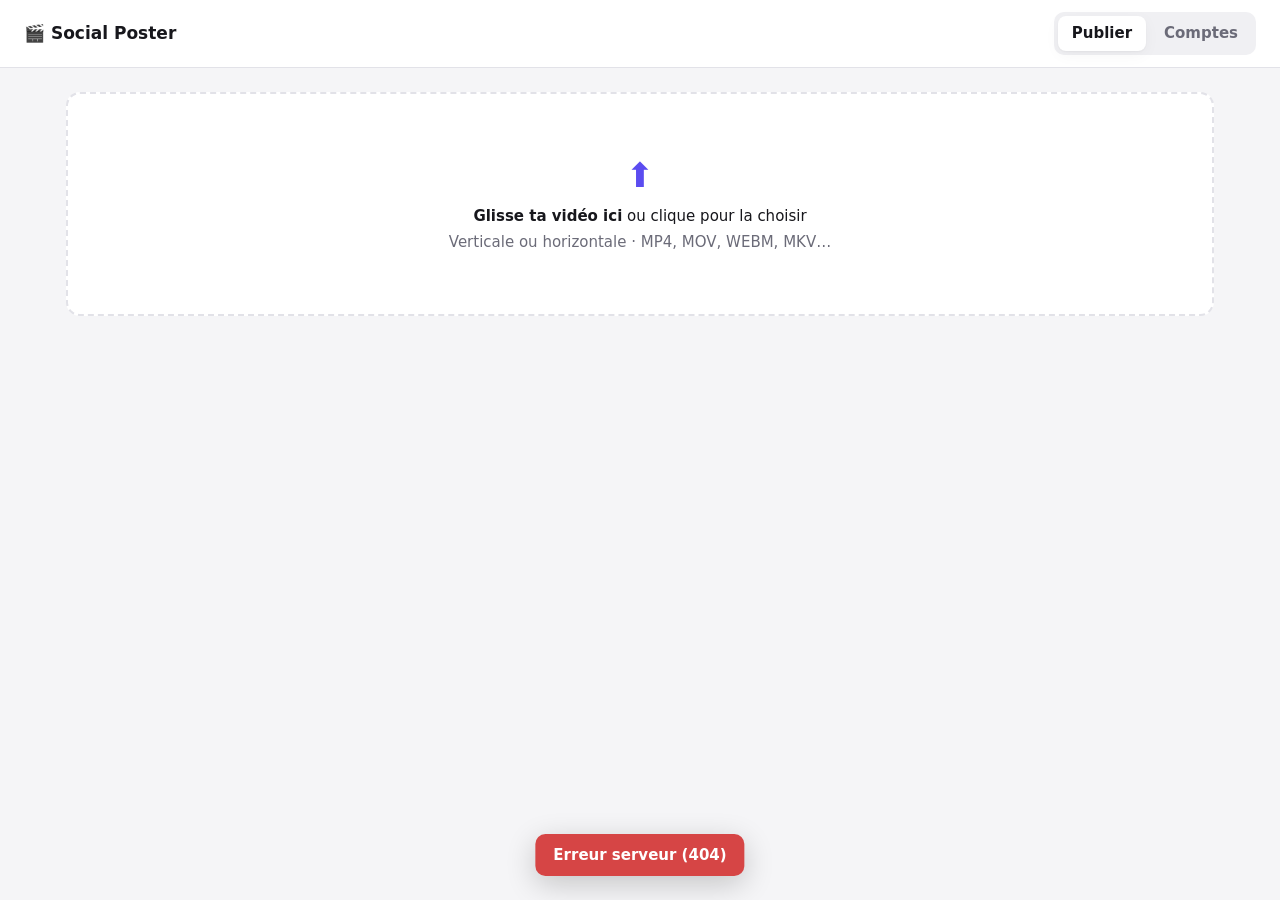
==== static/index.html @ 32d2ddaa "Social Poster : publication simultanée YouTube Shorts, Instagram Reels et TikTok Application locale " ====
<!doctype html>
<html lang="fr">
<head>
  <meta charset="utf-8">
  <meta name="viewport" content="width=device-width, initial-scale=1">
  <title>Social Poster</title>
  <link rel="icon" href="data:image/svg+xml,<svg xmlns='http://www.w3.org/2000/svg' viewBox='0 0 100 100'><text y='.9em' font-size='90'>🎬</text></svg>">
  <link rel="stylesheet" href="/static/style.css">
</head>
<body>
<header class="topbar">
  <div class="brand">🎬 Social Poster</div>
  <nav class="tabs">
    <button class="tab active" data-tab="publish">Publier</button>
    <button class="tab" data-tab="accounts">Comptes <span id="accounts-badge" class="badge hidden"></span></button>
  </nav>
</header>

<div id="toast" class="toast hidden"></div>

<main>
  <!-- ============================== PUBLIER ============================== -->
  <section id="tab-publish" class="tab-panel">
    <div id="dropzone" class="dropzone">
      <input type="file" id="file-input" accept="video/*,.mkv,.mov" hidden>
      <div class="dz-icon">⬆</div>
      <p><strong>Glisse ta vidéo ici</strong> ou clique pour la choisir</p>
      <p class="muted">Verticale ou horizontale · MP4, MOV, WEBM, MKV…</p>
      <div id="upload-progress" class="progress hidden"><div></div></div>
    </div>

    <div id="editor" class="hidden">
      <div class="video-info">
        <span id="video-name" class="video-name"></span>
        <span id="video-meta" class="chips"></span>
        <button id="change-video" class="btn ghost small">Changer de vidéo</button>
      </div>

      <div class="grid">
        <!-- Colonne gauche : cover -->
        <div class="card">
          <h2>Cover</h2>
          <p class="muted">Choisis la frame qui servira de miniature sur les 3 réseaux.</p>
          <div class="cover-stage">
            <img id="cover-preview" alt="Frame sélectionnée">
            <div id="cover-loading" class="spinner hidden"></div>
          </div>
          <div class="scrub">
            <button id="frame-prev" class="btn ghost small" title="Frame précédente">◀</button>
            <input type="range" id="cover-slider" min="0" max="1" step="0.001" value="0">
            <button id="frame-next" class="btn ghost small" title="Frame suivante">▶</button>
            <span id="cover-time" class="mono">0:00.00</span>
          </div>
          <div id="filmstrip" class="filmstrip"></div>

          <div id="horizontal-block" class="sub hidden">
            <h3>Vidéo horizontale → Short YouTube</h3>
            <p class="muted">YouTube ne classe en Short que les vidéos verticales ou carrées. La vidéo sera convertie en 9:16 pour YouTube.</p>
            <div class="modes">
              <label class="mode"><input type="radio" name="vmode" value="blur" checked><span>Fond flouté</span></label>
              <label class="mode"><input type="radio" name="vmode" value="black"><span>Bandes noires</span></label>
              <label class="mode"><input type="radio" name="vmode" value="crop"><span>Recadrage centre</span></label>
            </div>
            <div class="short-preview-wrap">
              <img id="short-preview" alt="Aperçu du Short">
            </div>
            <label class="check"><input type="checkbox" id="vertical-all"> Utiliser aussi ce format vertical pour Instagram et TikTok</label>
          </div>
          <div id="duration-warning" class="alert warn hidden"></div>
        </div>

        <!-- Colonne droite : textes + réseaux -->
        <div class="col">
          <div class="card">
            <h2>Texte</h2>
            <label class="field">
              <span><span>Titre <em class="muted">(YouTube uniquement)</em></span> <span class="counter" id="title-count">0/100</span></span>
              <input type="text" id="title" maxlength="100" placeholder="Si vide : 1re ligne de la description">
            </label>
            <label class="field">
              <span>Description <span class="counter" id="desc-count"></span></span>
              <textarea id="description" rows="5" placeholder="La même description sur tous les réseaux"></textarea>
            </label>
            <label class="field">
              <span>Hashtags <span class="counter" id="tags-count"></span></span>
              <input type="text" id="hashtags" placeholder="#voyage #paris summer (séparés par des espaces)">
            </label>
            <div id="tags-preview" class="tags"></div>
            <details class="caption-preview">
              <summary>Aperçu de la légende finale</summary>
              <pre id="caption-preview"></pre>
            </details>
          </div>

          <div class="card">
            <h2>Réseaux</h2>
            <div class="platforms">
              <div class="platform" data-platform="youtube">
                <label class="pf-head">
                  <input type="checkbox" class="pf-check" value="youtube">
                  <span class="pf-logo yt">▶</span>
                  <span class="pf-name">YouTube <small>Short</small></span>
                  <span class="pf-account"></span>
                </label>
                <div class="pf-options">
                  <label class="inline">Visibilité
                    <select id="yt-privacy">
                      <option value="public">Publique</option>
                      <option value="unlisted">Non répertoriée</option>
                      <option value="private">Privée</option>
                    </select>
                  </label>
                </div>
              </div>

              <div class="platform" data-platform="instagram">
                <label class="pf-head">
                  <input type="checkbox" class="pf-check" value="instagram">
                  <span class="pf-logo ig">◎</span>
                  <span class="pf-name">Instagram <small>Reel</small></span>
                  <span class="pf-account"></span>
                </label>
              </div>

              <div class="platform" data-platform="tiktok">
                <label class="pf-head">
                  <input type="checkbox" class="pf-check" value="tiktok">
                  <span class="pf-logo tt">♪</span>
                  <span class="pf-name">TikTok</span>
                  <span class="pf-account"></span>
                </label>
                <div class="pf-options">
                  <label class="inline">Mode
                    <select id="tt-mode">
                      <option value="direct">Publication directe</option>
                      <option value="draft">Envoyer en brouillon (à finir dans l'app)</option>
                    </select>
                  </label>
                  <label class="inline tt-direct">Visibilité
                    <select id="tt-privacy"><option value="SELF_ONLY">Moi uniquement</option></select>
                  </label>
                  <div class="tt-direct toggles">
                    <label class="check"><input type="checkbox" id="tt-no-comment"> Désactiver les commentaires</label>
                    <label class="check"><input type="checkbox" id="tt-no-duet"> Désactiver les duos</label>
                    <label class="check"><input type="checkbox" id="tt-no-stitch"> Désactiver les collages</label>
                  </div>
                  <p class="muted small tt-draft hidden">En mode brouillon, TikTok ne récupère ni la légende ni la cover : tu les ajoutes dans l'app.</p>
                </div>
              </div>
            </div>
            <p id="no-account-hint" class="muted small hidden">Les réseaux grisés ne sont pas encore connectés : va dans l'onglet <a href="#accounts" data-goto="accounts">Comptes</a>.</p>

            <button id="publish-btn" class="btn primary big" disabled>Publier</button>
          </div>
        </div>
      </div>
    </div>

    <div id="job" class="card hidden">
      <h2>Publication en cours</h2>
      <div id="job-prep" class="job-row"></div>
      <div id="job-rows"></div>
      <div class="job-actions hidden" id="job-actions">
        <button id="new-post" class="btn primary">Nouvelle publication</button>
        <button id="back-edit" class="btn ghost">Revenir à la vidéo</button>
      </div>
    </div>
  </section>

  <!-- ============================== COMPTES ============================== -->
  <section id="tab-accounts" class="tab-panel hidden">
    <p class="muted intro">Chaque réseau demande de créer (gratuitement) une « app développeur » à ton nom, puis de connecter ton compte. Tout reste stocké sur ton ordinateur, dans le dossier <code>data/</code>. Le guide pas à pas est dans le <a href="https://github.com/Timcat62/tiktok-instagram-youtube-poster#configuration-des-comptes" target="_blank">README</a>.</p>

    <div class="accounts">
      <!-- YouTube -->
      <div class="card account" id="acc-youtube">
        <div class="acc-head"><span class="pf-logo yt">▶</span><h2>YouTube</h2><span class="acc-status"></span></div>
        <ol class="steps">
          <li>Sur <a href="https://console.cloud.google.com/" target="_blank">Google Cloud Console</a>, crée un projet et active <b>YouTube Data API v3</b>.</li>
          <li>Écran de consentement OAuth : type <b>Externe</b>, ajoute ton adresse e-mail comme utilisateur test, puis passe l'app en <b>Production</b> (sinon la connexion expire tous les 7 jours).</li>
          <li>Identifiants → Créer un ID client OAuth → type <b>Application de bureau</b> → télécharge le JSON.</li>
        </ol>
        <label class="file-btn btn ghost">Importer client_secret.json<input type="file" id="yt-client" accept=".json,application/json" hidden></label>
        <span class="yt-client-state muted small"></span>
        <div class="acc-actions">
          <button class="btn primary" id="yt-connect">Connecter ma chaîne</button>
          <button class="btn ghost danger disconnect" data-platform="youtube">Déconnecter</button>
        </div>
        <p class="muted small yt-wait hidden">Une fenêtre Google s'est ouverte dans ton navigateur : connecte-toi et accepte.</p>
      </div>

      <!-- Instagram -->
      <div class="card account" id="acc-instagram">
        <div class="acc-head"><span class="pf-logo ig">◎</span><h2>Instagram</h2><span class="acc-status"></span></div>
        <ol class="steps">
          <li>Ton compte Instagram doit être <b>professionnel</b> (Créateur ou Entreprise) et <b>lié à une Page Facebook</b>.</li>
          <li>Sur <a href="https://developers.facebook.com/apps/" target="_blank">Meta for Developers</a>, crée une app (type Entreprise), ajoute le produit <b>Instagram</b> (« API setup with Facebook login ») et <b>Facebook Login</b>.</li>
          <li>Dans Facebook Login → Paramètres, ajoute l'URI de redirection : <code class="copy" id="ig-redirect"></code></li>
          <li>Paramètres → Général : copie l'<b>App ID</b> et l'<b>App Secret</b> ci-dessous.</li>
        </ol>
        <div class="form-row">
          <input type="text" id="ig-app-id" placeholder="App ID">
          <input type="password" id="ig-app-secret" placeholder="App Secret">
          <button class="btn ghost" id="ig-save">Enregistrer</button>
        </div>
        <div class="acc-actions">
          <a class="btn primary" id="ig-connect" href="/auth/instagram/start">Connecter avec Facebook</a>
          <button class="btn ghost danger disconnect" data-platform="instagram">Déconnecter</button>
        </div>
        <div class="ig-accounts hidden">
          <label class="inline">Compte utilisé <select id="ig-account-select"></select></label>
        </div>
        <details class="manual">
          <summary>Plan B : coller un jeton d'accès manuellement</summary>
          <p class="muted small">Génère un jeton dans le <a href="https://developers.facebook.com/tools/explorer/" target="_blank">Graph API Explorer</a> avec les permissions <code>instagram_basic, instagram_content_publish, pages_show_list, pages_read_engagement, business_management</code>. S'il est de courte durée, il est converti en jeton de 60 jours (App ID/Secret requis).</p>
          <div class="form-row">
            <input type="password" id="ig-token" placeholder="Jeton d'accès">
            <button class="btn ghost" id="ig-token-save">Utiliser ce jeton</button>
          </div>
        </details>
      </div>

      <!-- TikTok -->
      <div class="card account" id="acc-tiktok">
        <div class="acc-head"><span class="pf-logo tt">♪</span><h2>TikTok</h2><span class="acc-status"></span></div>
        <ol class="steps">
          <li>Sur <a href="https://developers.tiktok.com/apps/" target="_blank">TikTok for Developers</a>, crée une app et coche la plateforme <b>Desktop</b>.</li>
          <li>Ajoute les produits <b>Login Kit</b> et <b>Content Posting API</b> (active « Direct Post »), avec les scopes <code>user.info.basic, video.publish, video.upload</code>.</li>
          <li>URI de redirection (Login Kit → Desktop) : <code class="copy" id="tt-redirect"></code></li>
          <li>Pour tester sans audit : utilise le <b>Sandbox</b> et ajoute ton compte comme « Target user ». Ton compte TikTok doit être <b>privé</b> tant que l'app n'est pas auditée.</li>
        </ol>
        <div class="form-row">
          <input type="text" id="tt-client-key" placeholder="Client key">
          <input type="password" id="tt-client-secret" placeholder="Client secret">
          <button class="btn ghost" id="tt-save">Enregistrer</button>
        </div>
        <div class="acc-actions">
          <a class="btn primary" id="tt-connect" href="/auth/tiktok/start">Connecter TikTok</a>
          <button class="btn ghost danger disconnect" data-platform="tiktok">Déconnecter</button>
        </div>
      </div>
    </div>
  </section>
</main>

<script src="/static/app.js"></script>
</body>
</html>
---- static/style.css ----
:root {
  --bg: #f5f5f7;
  --surface: #ffffff;
  --surface-2: #f0f0f3;
  --border: #e2e2e8;
  --text: #17171c;
  --muted: #6b6b78;
  --accent: #5b4cf0;
  --accent-text: #ffffff;
  --ok: #1f9d55;
  --warn: #b7791f;
  --warn-bg: #fff7e6;
  --err: #d64545;
  --err-bg: #fdecec;
  --yt: #ff0033;
  --ig: linear-gradient(45deg, #f9ce34, #ee2a7b 50%, #6228d7);
  --tt: #111;
  --radius: 14px;
  --shadow: 0 1px 2px rgba(0,0,0,.04), 0 4px 16px rgba(0,0,0,.04);
}
@media (prefers-color-scheme: dark) {
  :root {
    --bg: #0f0f13;
    --surface: #18181f;
    --surface-2: #22222b;
    --border: #2d2d38;
    --text: #ececf1;
    --muted: #9a9aa8;
    --accent: #7d70ff;
    --warn-bg: #2b2414;
    --err-bg: #2d1717;
    --tt: #000;
    --shadow: none;
  }
}

* { box-sizing: border-box; }
body {
  margin: 0;
  font: 15px/1.5 system-ui, -apple-system, "Segoe UI", Roboto, sans-serif;
  background: var(--bg);
  color: var(--text);
}
a { color: var(--accent); }
code { background: var(--surface-2); padding: 1px 6px; border-radius: 6px; font-size: .88em; word-break: break-all; }
.hidden { display: none !important; }
.muted { color: var(--muted); }
.small { font-size: .85em; }
.mono { font-family: ui-monospace, Consolas, monospace; font-size: .9em; min-width: 72px; text-align: right; }

/* ---------- Barre du haut ---------- */
.topbar {
  position: sticky; top: 0; z-index: 10;
  display: flex; align-items: center; justify-content: space-between; gap: 16px;
  padding: 12px 24px; background: var(--surface); border-bottom: 1px solid var(--border);
}
.brand { font-weight: 700; font-size: 17px; }
.tabs { display: flex; gap: 4px; background: var(--surface-2); padding: 4px; border-radius: 10px; }
.tab {
  border: 0; background: transparent; color: var(--muted); font: inherit; font-weight: 600;
  padding: 6px 14px; border-radius: 8px; cursor: pointer;
}
.tab.active { background: var(--surface); color: var(--text); box-shadow: var(--shadow); }
.badge { background: var(--err); color: #fff; border-radius: 99px; padding: 0 7px; font-size: 12px; margin-left: 4px; }

main { max-width: 1180px; margin: 0 auto; padding: 24px 16px 64px; }

/* ---------- Cartes / formulaires ---------- */
.card {
  background: var(--surface); border: 1px solid var(--border); border-radius: var(--radius);
  padding: 20px; box-shadow: var(--shadow);
}
.card h2 { margin: 0 0 4px; font-size: 17px; }
.card h3 { margin: 0 0 4px; font-size: 15px; }
.card > .muted { margin-top: 0; }
.col { display: flex; flex-direction: column; gap: 20px; }
.grid { display: grid; grid-template-columns: minmax(0, 1fr) minmax(0, 1fr); gap: 20px; align-items: start; }
@media (max-width: 860px) { .grid { grid-template-columns: 1fr; } }

.field { display: flex; flex-direction: column; gap: 6px; margin-top: 14px; font-weight: 600; font-size: 14px; }
.field > span { display: flex; justify-content: space-between; gap: 8px; }
.counter { font-weight: 400; color: var(--muted); font-size: 12px; }
.counter.over { color: var(--err); font-weight: 600; }
input[type=text], input[type=password], textarea, select {
  width: 100%; font: inherit; font-weight: 400; color: var(--text);
  background: var(--surface-2); border: 1px solid var(--border); border-radius: 10px; padding: 9px 12px;
}
textarea { resize: vertical; min-height: 110px; }
input:focus, textarea:focus, select:focus { outline: 2px solid var(--accent); outline-offset: -1px; }
select { width: auto; padding: 6px 10px; }
.inline { display: inline-flex; align-items: center; gap: 8px; font-size: 14px; }
.check { display: flex; align-items: center; gap: 8px; font-size: 14px; cursor: pointer; margin-top: 8px; }
.form-row { display: flex; gap: 8px; margin: 12px 0; flex-wrap: wrap; }
.form-row input { flex: 1 1 160px; }

.btn {
  display: inline-flex; align-items: center; justify-content: center; gap: 6px;
  border: 1px solid transparent; border-radius: 10px; padding: 9px 16px;
  font: inherit; font-weight: 600; cursor: pointer; text-decoration: none; white-space: nowrap;
}
.btn.primary { background: var(--accent); color: var(--accent-text); }
.btn.primary:hover { filter: brightness(1.08); }
.btn.ghost { background: var(--surface-2); color: var(--text); border-color: var(--border); }
.btn.ghost:hover { border-color: var(--muted); }
.btn.danger { color: var(--err); }
.btn.small { padding: 4px 10px; font-size: 13px; }
.btn.big { width: 100%; padding: 13px; font-size: 16px; margin-top: 18px; }
.btn:disabled, .btn.disabled { opacity: .45; cursor: not-allowed; pointer-events: none; }

/* ---------- Import ---------- */
.dropzone {
  border: 2px dashed var(--border); border-radius: var(--radius); background: var(--surface);
  padding: 56px 20px; text-align: center; cursor: pointer; transition: border-color .15s, background .15s;
}
.dropzone:hover, .dropzone.over { border-color: var(--accent); background: color-mix(in srgb, var(--accent) 6%, var(--surface)); }
.dropzone p { margin: 4px 0; }
.dz-icon { font-size: 34px; color: var(--accent); }
.progress { height: 8px; background: var(--surface-2); border-radius: 99px; overflow: hidden; margin: 16px auto 0; max-width: 420px; }
.progress > div { height: 100%; width: 0; background: var(--accent); transition: width .2s; }

.video-info { display: flex; align-items: center; gap: 12px; flex-wrap: wrap; margin-bottom: 16px; }
.video-name { font-weight: 700; overflow: hidden; text-overflow: ellipsis; white-space: nowrap; max-width: 380px; }
.chips { display: flex; gap: 6px; flex-wrap: wrap; }
.chip { background: var(--surface-2); border: 1px solid var(--border); border-radius: 99px; padding: 1px 10px; font-size: 13px; }
.video-info .btn { margin-left: auto; }

/* ---------- Cover ---------- */
.cover-stage {
  position: relative; display: flex; justify-content: center; align-items: center;
  background: #000; border-radius: 10px; overflow: hidden; margin-top: 12px; height: 420px;
}
.cover-stage img { max-width: 100%; max-height: 100%; display: block; }
.scrub { display: flex; align-items: center; gap: 8px; margin-top: 12px; }
.scrub input[type=range] { flex: 1; accent-color: var(--accent); }
.filmstrip { display: grid; grid-template-columns: repeat(10, 1fr); gap: 4px; margin-top: 10px; }
.filmstrip img {
  width: 100%; aspect-ratio: 1; object-fit: cover; border-radius: 6px; cursor: pointer;
  border: 2px solid transparent; background: var(--surface-2);
}
.filmstrip img:hover { border-color: var(--muted); }
.filmstrip img.active { border-color: var(--accent); }

.spinner {
  position: absolute; top: 12px; right: 12px; width: 22px; height: 22px; border-radius: 50%;
  border: 3px solid rgba(255,255,255,.3); border-top-color: #fff; animation: spin .8s linear infinite;
}
@keyframes spin { to { transform: rotate(360deg); } }

.sub { margin-top: 20px; padding-top: 16px; border-top: 1px solid var(--border); }
.modes { display: flex; gap: 8px; flex-wrap: wrap; margin: 10px 0; }
.mode input { display: none; }
.mode span {
  display: inline-block; padding: 6px 12px; border-radius: 99px; border: 1px solid var(--border);
  background: var(--surface-2); cursor: pointer; font-size: 14px;
}
.mode input:checked + span { background: var(--accent); color: var(--accent-text); border-color: var(--accent); }
.short-preview-wrap { display: flex; justify-content: center; background: var(--surface-2); border-radius: 10px; padding: 10px; }
.short-preview-wrap img { height: 260px; aspect-ratio: 9 / 16; object-fit: cover; border-radius: 8px; background: #000; }

.alert { border-radius: 10px; padding: 10px 12px; margin-top: 14px; font-size: 14px; }
.alert.warn { background: var(--warn-bg); color: var(--warn); }

/* ---------- Texte ---------- */
.tags { display: flex; flex-wrap: wrap; gap: 6px; margin-top: 8px; }
.tags span { background: color-mix(in srgb, var(--accent) 12%, transparent); color: var(--accent); border-radius: 99px; padding: 1px 9px; font-size: 13px; }
.caption-preview { margin-top: 12px; font-size: 14px; }
.caption-preview summary { cursor: pointer; color: var(--muted); }
.caption-preview pre { white-space: pre-wrap; font: inherit; background: var(--surface-2); padding: 10px; border-radius: 10px; margin: 8px 0 0; }

/* ---------- Réseaux ---------- */
.platforms { display: flex; flex-direction: column; gap: 10px; margin-top: 12px; }
.platform { border: 1px solid var(--border); border-radius: 12px; padding: 12px 14px; }
.platform.off { opacity: .5; }
.pf-head { display: flex; align-items: center; gap: 10px; cursor: pointer; }
.pf-head input { width: 18px; height: 18px; accent-color: var(--accent); }
.pf-name { font-weight: 600; }
.pf-name small { color: var(--muted); font-weight: 400; }
.pf-account { margin-left: auto; font-size: 13px; color: var(--muted); text-align: right; }
.pf-options { display: flex; flex-wrap: wrap; gap: 10px 18px; align-items: center; margin: 10px 0 0 28px; }
.platform:not(.checked) .pf-options { display: none; }
.toggles { display: flex; flex-wrap: wrap; gap: 0 16px; }
.toggles .check { margin-top: 0; }
.pf-logo {
  display: inline-grid; place-items: center; width: 28px; height: 28px; border-radius: 8px;
  color: #fff; font-size: 14px; flex-shrink: 0;
}
.pf-logo.yt { background: var(--yt); }
.pf-logo.ig { background: var(--ig); }
.pf-logo.tt { background: var(--tt); border: 1px solid #333; }

/* ---------- Suivi de publication ---------- */
#job { margin-top: 20px; }
.job-row { display: grid; grid-template-columns: 150px 1fr; gap: 6px 14px; align-items: center; padding: 12px 0; border-bottom: 1px solid var(--border); }
.job-row:last-child { border-bottom: 0; }
.job-label { display: flex; align-items: center; gap: 8px; font-weight: 600; }
.job-msg { font-size: 14px; }
.job-row .progress { margin: 6px 0 0; max-width: none; }
.job-row.done .job-msg { color: var(--ok); }
.job-row.error .job-msg { color: var(--err); }
.job-row.error .progress > div { background: var(--err); }
.job-row.done .progress > div { background: var(--ok); }
.job-warn { color: var(--warn); font-size: 13px; margin-top: 4px; }
.job-actions { display: flex; gap: 10px; margin-top: 16px; }

/* ---------- Comptes ---------- */
.intro { max-width: 760px; margin-top: 0; }
.accounts { display: grid; grid-template-columns: repeat(auto-fit, minmax(330px, 1fr)); gap: 20px; }
.acc-head { display: flex; align-items: center; gap: 10px; }
.acc-head h2 { margin: 0; }
.acc-status { margin-left: auto; font-size: 13px; font-weight: 600; border-radius: 99px; padding: 2px 10px; background: var(--surface-2); color: var(--muted); }
.acc-status.on { background: color-mix(in srgb, var(--ok) 14%, transparent); color: var(--ok); }
.acc-status.bad { background: var(--err-bg); color: var(--err); }
.steps { padding-left: 20px; font-size: 14px; color: var(--muted); }
.steps li { margin-bottom: 6px; }
.steps b { color: var(--text); }
.copy { cursor: copy; }
.acc-actions { display: flex; gap: 8px; margin-top: 14px; flex-wrap: wrap; }
.file-btn { cursor: pointer; }
.manual { margin-top: 14px; font-size: 14px; }
.manual summary { cursor: pointer; color: var(--muted); }
.ig-accounts { margin-top: 12px; }

.toast {
  position: fixed; bottom: 24px; left: 50%; transform: translateX(-50%); z-index: 50;
  background: var(--text); color: var(--bg); padding: 10px 18px; border-radius: 10px;
  font-weight: 600; box-shadow: 0 8px 30px rgba(0,0,0,.2); max-width: calc(100% - 32px);
}
.toast.error { background: var(--err); color: #fff; }

@media (max-width: 600px) {
  .topbar { padding: 10px 16px; }
  .cover-stage { height: 320px; }
  .filmstrip { grid-template-columns: repeat(5, 1fr); }
  .job-row { grid-template-columns: 1fr; }
}
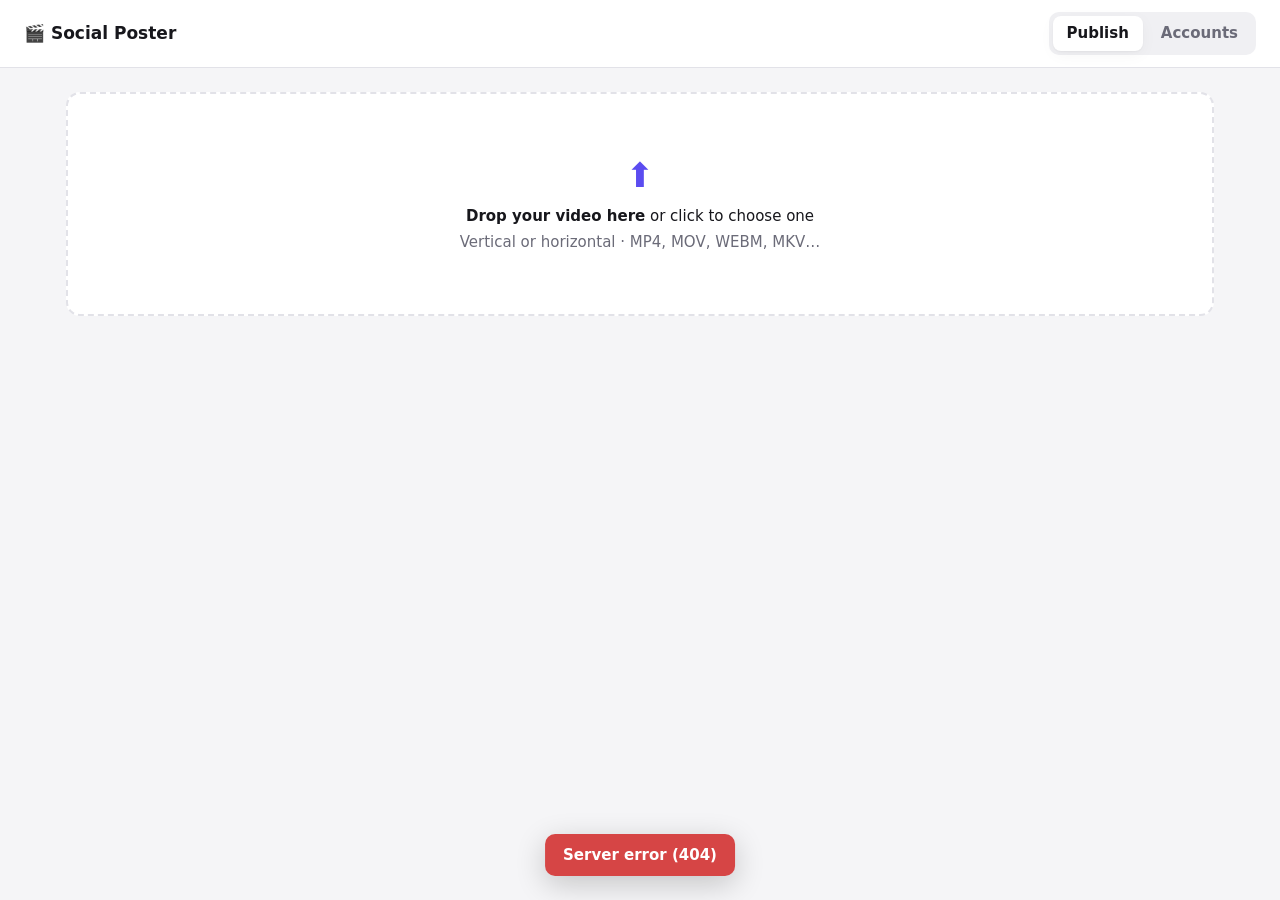
==== commit 2e0a99bc: "Translate the whole project to English UI, server messages, code comments, launch scripts and README" ====
--- a/static/index.html
+++ b/static/index.html
@@ -1,5 +1,5 @@
 <!doctype html>
-<html lang="fr">
+<html lang="en">
 <head>
   <meta charset="utf-8">
   <meta name="viewport" content="width=device-width, initial-scale=1">
@@ -11,21 +11,21 @@
 <header class="topbar">
   <div class="brand">🎬 Social Poster</div>
   <nav class="tabs">
-    <button class="tab active" data-tab="publish">Publier</button>
-    <button class="tab" data-tab="accounts">Comptes <span id="accounts-badge" class="badge hidden"></span></button>
+    <button class="tab active" data-tab="publish">Publish</button>
+    <button class="tab" data-tab="accounts">Accounts <span id="accounts-badge" class="badge hidden"></span></button>
   </nav>
 </header>
 
 <div id="toast" class="toast hidden"></div>
 
 <main>
-  <!-- ============================== PUBLIER ============================== -->
+  <!-- ============================== PUBLISH ============================== -->
   <section id="tab-publish" class="tab-panel">
     <div id="dropzone" class="dropzone">
       <input type="file" id="file-input" accept="video/*,.mkv,.mov" hidden>
       <div class="dz-icon">⬆</div>
-      <p><strong>Glisse ta vidéo ici</strong> ou clique pour la choisir</p>
-      <p class="muted">Verticale ou horizontale · MP4, MOV, WEBM, MKV…</p>
+      <p><strong>Drop your video here</strong> or click to choose one</p>
+      <p class="muted">Vertical or horizontal · MP4, MOV, WEBM, MKV…</p>
       <div id="upload-progress" class="progress hidden"><div></div></div>
     </div>
 
@@ -33,67 +33,67 @@
       <div class="video-info">
         <span id="video-name" class="video-name"></span>
         <span id="video-meta" class="chips"></span>
-        <button id="change-video" class="btn ghost small">Changer de vidéo</button>
+        <button id="change-video" class="btn ghost small">Change video</button>
       </div>
 
       <div class="grid">
-        <!-- Colonne gauche : cover -->
+        <!-- Left column: cover -->
         <div class="card">
           <h2>Cover</h2>
-          <p class="muted">Choisis la frame qui servira de miniature sur les 3 réseaux.</p>
+          <p class="muted">Pick the frame used as the thumbnail on all 3 platforms.</p>
           <div class="cover-stage">
-            <img id="cover-preview" alt="Frame sélectionnée">
+            <img id="cover-preview" alt="Selected frame">
             <div id="cover-loading" class="spinner hidden"></div>
           </div>
           <div class="scrub">
-            <button id="frame-prev" class="btn ghost small" title="Frame précédente">◀</button>
+            <button id="frame-prev" class="btn ghost small" title="Previous frame">◀</button>
             <input type="range" id="cover-slider" min="0" max="1" step="0.001" value="0">
-            <button id="frame-next" class="btn ghost small" title="Frame suivante">▶</button>
+            <button id="frame-next" class="btn ghost small" title="Next frame">▶</button>
             <span id="cover-time" class="mono">0:00.00</span>
           </div>
           <div id="filmstrip" class="filmstrip"></div>
 
           <div id="horizontal-block" class="sub hidden">
-            <h3>Vidéo horizontale → Short YouTube</h3>
-            <p class="muted">YouTube ne classe en Short que les vidéos verticales ou carrées. La vidéo sera convertie en 9:16 pour YouTube.</p>
+            <h3>Horizontal video → YouTube Short</h3>
+            <p class="muted">YouTube only classifies vertical or square videos as Shorts. The video will be converted to 9:16 for YouTube.</p>
             <div class="modes">
-              <label class="mode"><input type="radio" name="vmode" value="blur" checked><span>Fond flouté</span></label>
-              <label class="mode"><input type="radio" name="vmode" value="black"><span>Bandes noires</span></label>
-              <label class="mode"><input type="radio" name="vmode" value="crop"><span>Recadrage centre</span></label>
+              <label class="mode"><input type="radio" name="vmode" value="blur" checked><span>Blurred background</span></label>
+              <label class="mode"><input type="radio" name="vmode" value="black"><span>Black bars</span></label>
+              <label class="mode"><input type="radio" name="vmode" value="crop"><span>Center crop</span></label>
             </div>
             <div class="short-preview-wrap">
-              <img id="short-preview" alt="Aperçu du Short">
+              <img id="short-preview" alt="Short preview">
             </div>
-            <label class="check"><input type="checkbox" id="vertical-all"> Utiliser aussi ce format vertical pour Instagram et TikTok</label>
+            <label class="check"><input type="checkbox" id="vertical-all"> Also use this vertical format for Instagram and TikTok</label>
           </div>
           <div id="duration-warning" class="alert warn hidden"></div>
         </div>
 
-        <!-- Colonne droite : textes + réseaux -->
+        <!-- Right column: text + platforms -->
         <div class="col">
           <div class="card">
-            <h2>Texte</h2>
+            <h2>Text</h2>
             <label class="field">
-              <span><span>Titre <em class="muted">(YouTube uniquement)</em></span> <span class="counter" id="title-count">0/100</span></span>
-              <input type="text" id="title" maxlength="100" placeholder="Si vide : 1re ligne de la description">
+              <span><span>Title <em class="muted">(YouTube only)</em></span> <span class="counter" id="title-count">0/100</span></span>
+              <input type="text" id="title" maxlength="100" placeholder="If empty: first line of the description">
             </label>
             <label class="field">
               <span>Description <span class="counter" id="desc-count"></span></span>
-              <textarea id="description" rows="5" placeholder="La même description sur tous les réseaux"></textarea>
+              <textarea id="description" rows="5" placeholder="The same description on every platform"></textarea>
             </label>
             <label class="field">
               <span>Hashtags <span class="counter" id="tags-count"></span></span>
-              <input type="text" id="hashtags" placeholder="#voyage #paris summer (séparés par des espaces)">
+              <input type="text" id="hashtags" placeholder="#travel #paris summer (separated by spaces)">
             </label>
             <div id="tags-preview" class="tags"></div>
             <details class="caption-preview">
-              <summary>Aperçu de la légende finale</summary>
+              <summary>Preview the final caption</summary>
               <pre id="caption-preview"></pre>
             </details>
           </div>
 
           <div class="card">
-            <h2>Réseaux</h2>
+            <h2>Platforms</h2>
             <div class="platforms">
               <div class="platform" data-platform="youtube">
                 <label class="pf-head">
@@ -103,11 +103,11 @@
                   <span class="pf-account"></span>
                 </label>
                 <div class="pf-options">
-                  <label class="inline">Visibilité
+                  <label class="inline">Visibility
                     <select id="yt-privacy">
-                      <option value="public">Publique</option>
-                      <option value="unlisted">Non répertoriée</option>
-                      <option value="private">Privée</option>
+                      <option value="public">Public</option>
+                      <option value="unlisted">Unlisted</option>
+                      <option value="private">Private</option>
                     </select>
                   </label>
                 </div>
@@ -132,90 +132,90 @@
                 <div class="pf-options">
                   <label class="inline">Mode
                     <select id="tt-mode">
-                      <option value="direct">Publication directe</option>
-                      <option value="draft">Envoyer en brouillon (à finir dans l'app)</option>
+                      <option value="direct">Direct post</option>
+                      <option value="draft">Send as draft (finish in the app)</option>
                     </select>
                   </label>
-                  <label class="inline tt-direct">Visibilité
-                    <select id="tt-privacy"><option value="SELF_ONLY">Moi uniquement</option></select>
+                  <label class="inline tt-direct">Visibility
+                    <select id="tt-privacy"><option value="SELF_ONLY">Only me</option></select>
                   </label>
                   <div class="tt-direct toggles">
-                    <label class="check"><input type="checkbox" id="tt-no-comment"> Désactiver les commentaires</label>
-                    <label class="check"><input type="checkbox" id="tt-no-duet"> Désactiver les duos</label>
-                    <label class="check"><input type="checkbox" id="tt-no-stitch"> Désactiver les collages</label>
+                    <label class="check"><input type="checkbox" id="tt-no-comment"> Disable comments</label>
+                    <label class="check"><input type="checkbox" id="tt-no-duet"> Disable duets</label>
+                    <label class="check"><input type="checkbox" id="tt-no-stitch"> Disable stitches</label>
                   </div>
-                  <p class="muted small tt-draft hidden">En mode brouillon, TikTok ne récupère ni la légende ni la cover : tu les ajoutes dans l'app.</p>
+                  <p class="muted small tt-draft hidden">In draft mode, TikTok doesn't receive the caption or the cover: you add them in the app.</p>
                 </div>
               </div>
             </div>
-            <p id="no-account-hint" class="muted small hidden">Les réseaux grisés ne sont pas encore connectés : va dans l'onglet <a href="#accounts" data-goto="accounts">Comptes</a>.</p>
-
-            <button id="publish-btn" class="btn primary big" disabled>Publier</button>
+            <p id="no-account-hint" class="muted small hidden">Greyed-out platforms aren't connected yet: go to the <a href="#accounts" data-goto="accounts">Accounts</a> tab.</p>
+
+            <button id="publish-btn" class="btn primary big" disabled>Publish</button>
           </div>
         </div>
       </div>
     </div>
 
     <div id="job" class="card hidden">
-      <h2>Publication en cours</h2>
+      <h2>Publishing…</h2>
       <div id="job-prep" class="job-row"></div>
       <div id="job-rows"></div>
       <div class="job-actions hidden" id="job-actions">
-        <button id="new-post" class="btn primary">Nouvelle publication</button>
-        <button id="back-edit" class="btn ghost">Revenir à la vidéo</button>
+        <button id="new-post" class="btn primary">New post</button>
+        <button id="back-edit" class="btn ghost">Back to the video</button>
       </div>
     </div>
   </section>
 
-  <!-- ============================== COMPTES ============================== -->
+  <!-- ============================== ACCOUNTS ============================== -->
   <section id="tab-accounts" class="tab-panel hidden">
-    <p class="muted intro">Chaque réseau demande de créer (gratuitement) une « app développeur » à ton nom, puis de connecter ton compte. Tout reste stocké sur ton ordinateur, dans le dossier <code>data/</code>. Le guide pas à pas est dans le <a href="https://github.com/Timcat62/tiktok-instagram-youtube-poster#configuration-des-comptes" target="_blank">README</a>.</p>
+    <p class="muted intro">Each platform requires you to create a free "developer app" under your name, then connect your account. Everything stays on your computer, in the <code>data/</code> folder. The step-by-step guide is in the <a href="https://github.com/Timcat62/tiktok-instagram-youtube-poster#account-setup" target="_blank">README</a>.</p>
 
     <div class="accounts">
       <!-- YouTube -->
       <div class="card account" id="acc-youtube">
         <div class="acc-head"><span class="pf-logo yt">▶</span><h2>YouTube</h2><span class="acc-status"></span></div>
         <ol class="steps">
-          <li>Sur <a href="https://console.cloud.google.com/" target="_blank">Google Cloud Console</a>, crée un projet et active <b>YouTube Data API v3</b>.</li>
-          <li>Écran de consentement OAuth : type <b>Externe</b>, ajoute ton adresse e-mail comme utilisateur test, puis passe l'app en <b>Production</b> (sinon la connexion expire tous les 7 jours).</li>
-          <li>Identifiants → Créer un ID client OAuth → type <b>Application de bureau</b> → télécharge le JSON.</li>
+          <li>In the <a href="https://console.cloud.google.com/" target="_blank">Google Cloud Console</a>, create a project and enable <b>YouTube Data API v3</b>.</li>
+          <li>OAuth consent screen: type <b>External</b>, add your email as a test user, then switch the app to <b>In production</b> (otherwise the login expires every 7 days).</li>
+          <li>Credentials → Create OAuth client ID → type <b>Desktop app</b> → download the JSON.</li>
         </ol>
-        <label class="file-btn btn ghost">Importer client_secret.json<input type="file" id="yt-client" accept=".json,application/json" hidden></label>
+        <label class="file-btn btn ghost">Import client_secret.json<input type="file" id="yt-client" accept=".json,application/json" hidden></label>
         <span class="yt-client-state muted small"></span>
         <div class="acc-actions">
-          <button class="btn primary" id="yt-connect">Connecter ma chaîne</button>
-          <button class="btn ghost danger disconnect" data-platform="youtube">Déconnecter</button>
-        </div>
-        <p class="muted small yt-wait hidden">Une fenêtre Google s'est ouverte dans ton navigateur : connecte-toi et accepte.</p>
+          <button class="btn primary" id="yt-connect">Connect my channel</button>
+          <button class="btn ghost danger disconnect" data-platform="youtube">Disconnect</button>
+        </div>
+        <p class="muted small yt-wait hidden">A Google window opened in your browser: sign in and accept.</p>
       </div>
 
       <!-- Instagram -->
       <div class="card account" id="acc-instagram">
         <div class="acc-head"><span class="pf-logo ig">◎</span><h2>Instagram</h2><span class="acc-status"></span></div>
         <ol class="steps">
-          <li>Ton compte Instagram doit être <b>professionnel</b> (Créateur ou Entreprise) et <b>lié à une Page Facebook</b>.</li>
-          <li>Sur <a href="https://developers.facebook.com/apps/" target="_blank">Meta for Developers</a>, crée une app (type Entreprise), ajoute le produit <b>Instagram</b> (« API setup with Facebook login ») et <b>Facebook Login</b>.</li>
-          <li>Dans Facebook Login → Paramètres, ajoute l'URI de redirection : <code class="copy" id="ig-redirect"></code></li>
-          <li>Paramètres → Général : copie l'<b>App ID</b> et l'<b>App Secret</b> ci-dessous.</li>
+          <li>Your Instagram account must be <b>professional</b> (Creator or Business) and <b>linked to a Facebook Page</b>.</li>
+          <li>On <a href="https://developers.facebook.com/apps/" target="_blank">Meta for Developers</a>, create an app (Business type), add the <b>Instagram</b> product ("API setup with Facebook login") and <b>Facebook Login</b>.</li>
+          <li>In Facebook Login → Settings, add the redirect URI: <code class="copy" id="ig-redirect"></code></li>
+          <li>Settings → Basic: copy the <b>App ID</b> and <b>App Secret</b> below.</li>
         </ol>
         <div class="form-row">
           <input type="text" id="ig-app-id" placeholder="App ID">
           <input type="password" id="ig-app-secret" placeholder="App Secret">
-          <button class="btn ghost" id="ig-save">Enregistrer</button>
+          <button class="btn ghost" id="ig-save">Save</button>
         </div>
         <div class="acc-actions">
-          <a class="btn primary" id="ig-connect" href="/auth/instagram/start">Connecter avec Facebook</a>
-          <button class="btn ghost danger disconnect" data-platform="instagram">Déconnecter</button>
+          <a class="btn primary" id="ig-connect" href="/auth/instagram/start">Connect with Facebook</a>
+          <button class="btn ghost danger disconnect" data-platform="instagram">Disconnect</button>
         </div>
         <div class="ig-accounts hidden">
-          <label class="inline">Compte utilisé <select id="ig-account-select"></select></label>
+          <label class="inline">Account used <select id="ig-account-select"></select></label>
         </div>
         <details class="manual">
-          <summary>Plan B : coller un jeton d'accès manuellement</summary>
-          <p class="muted small">Génère un jeton dans le <a href="https://developers.facebook.com/tools/explorer/" target="_blank">Graph API Explorer</a> avec les permissions <code>instagram_basic, instagram_content_publish, pages_show_list, pages_read_engagement, business_management</code>. S'il est de courte durée, il est converti en jeton de 60 jours (App ID/Secret requis).</p>
+          <summary>Plan B: paste an access token manually</summary>
+          <p class="muted small">Generate a token in the <a href="https://developers.facebook.com/tools/explorer/" target="_blank">Graph API Explorer</a> with the permissions <code>instagram_basic, instagram_content_publish, pages_show_list, pages_read_engagement, business_management</code>. A short-lived token is converted into a 60-day token (App ID/Secret required).</p>
           <div class="form-row">
-            <input type="password" id="ig-token" placeholder="Jeton d'accès">
-            <button class="btn ghost" id="ig-token-save">Utiliser ce jeton</button>
+            <input type="password" id="ig-token" placeholder="Access token">
+            <button class="btn ghost" id="ig-token-save">Use this token</button>
           </div>
         </details>
       </div>
@@ -224,19 +224,19 @@
       <div class="card account" id="acc-tiktok">
         <div class="acc-head"><span class="pf-logo tt">♪</span><h2>TikTok</h2><span class="acc-status"></span></div>
         <ol class="steps">
-          <li>Sur <a href="https://developers.tiktok.com/apps/" target="_blank">TikTok for Developers</a>, crée une app et coche la plateforme <b>Desktop</b>.</li>
-          <li>Ajoute les produits <b>Login Kit</b> et <b>Content Posting API</b> (active « Direct Post »), avec les scopes <code>user.info.basic, video.publish, video.upload</code>.</li>
-          <li>URI de redirection (Login Kit → Desktop) : <code class="copy" id="tt-redirect"></code></li>
-          <li>Pour tester sans audit : utilise le <b>Sandbox</b> et ajoute ton compte comme « Target user ». Ton compte TikTok doit être <b>privé</b> tant que l'app n'est pas auditée.</li>
+          <li>On <a href="https://developers.tiktok.com/apps/" target="_blank">TikTok for Developers</a>, create an app and tick the <b>Desktop</b> platform.</li>
+          <li>Add the <b>Login Kit</b> and <b>Content Posting API</b> products (enable "Direct Post"), with the scopes <code>user.info.basic, video.publish, video.upload</code>.</li>
+          <li>Redirect URI (Login Kit → Desktop): <code class="copy" id="tt-redirect"></code></li>
+          <li>To test without an audit: use the <b>Sandbox</b> and add your account as a "Target user". Your TikTok account must be <b>private</b> until the app is audited.</li>
         </ol>
         <div class="form-row">
           <input type="text" id="tt-client-key" placeholder="Client key">
           <input type="password" id="tt-client-secret" placeholder="Client secret">
-          <button class="btn ghost" id="tt-save">Enregistrer</button>
+          <button class="btn ghost" id="tt-save">Save</button>
         </div>
         <div class="acc-actions">
-          <a class="btn primary" id="tt-connect" href="/auth/tiktok/start">Connecter TikTok</a>
-          <button class="btn ghost danger disconnect" data-platform="tiktok">Déconnecter</button>
+          <a class="btn primary" id="tt-connect" href="/auth/tiktok/start">Connect TikTok</a>
+          <button class="btn ghost danger disconnect" data-platform="tiktok">Disconnect</button>
         </div>
       </div>
     </div>
--- a/static/style.css
+++ b/static/style.css
@@ -48,7 +48,7 @@
 .small { font-size: .85em; }
 .mono { font-family: ui-monospace, Consolas, monospace; font-size: .9em; min-width: 72px; text-align: right; }
 
-/* ---------- Barre du haut ---------- */
+/* ---------- Top bar ---------- */
 .topbar {
   position: sticky; top: 0; z-index: 10;
   display: flex; align-items: center; justify-content: space-between; gap: 16px;
@@ -65,7 +65,7 @@
 
 main { max-width: 1180px; margin: 0 auto; padding: 24px 16px 64px; }
 
-/* ---------- Cartes / formulaires ---------- */
+/* ---------- Cards / forms ---------- */
 .card {
   background: var(--surface); border: 1px solid var(--border); border-radius: var(--radius);
   padding: 20px; box-shadow: var(--shadow);
@@ -160,14 +160,14 @@
 .alert { border-radius: 10px; padding: 10px 12px; margin-top: 14px; font-size: 14px; }
 .alert.warn { background: var(--warn-bg); color: var(--warn); }
 
-/* ---------- Texte ---------- */
+/* ---------- Text ---------- */
 .tags { display: flex; flex-wrap: wrap; gap: 6px; margin-top: 8px; }
 .tags span { background: color-mix(in srgb, var(--accent) 12%, transparent); color: var(--accent); border-radius: 99px; padding: 1px 9px; font-size: 13px; }
 .caption-preview { margin-top: 12px; font-size: 14px; }
 .caption-preview summary { cursor: pointer; color: var(--muted); }
 .caption-preview pre { white-space: pre-wrap; font: inherit; background: var(--surface-2); padding: 10px; border-radius: 10px; margin: 8px 0 0; }
 
-/* ---------- Réseaux ---------- */
+/* ---------- Platforms ---------- */
 .platforms { display: flex; flex-direction: column; gap: 10px; margin-top: 12px; }
 .platform { border: 1px solid var(--border); border-radius: 12px; padding: 12px 14px; }
 .platform.off { opacity: .5; }
@@ -188,7 +188,7 @@
 .pf-logo.ig { background: var(--ig); }
 .pf-logo.tt { background: var(--tt); border: 1px solid #333; }
 
-/* ---------- Suivi de publication ---------- */
+/* ---------- Publishing progress ---------- */
 #job { margin-top: 20px; }
 .job-row { display: grid; grid-template-columns: 150px 1fr; gap: 6px 14px; align-items: center; padding: 12px 0; border-bottom: 1px solid var(--border); }
 .job-row:last-child { border-bottom: 0; }
@@ -202,7 +202,7 @@
 .job-warn { color: var(--warn); font-size: 13px; margin-top: 4px; }
 .job-actions { display: flex; gap: 10px; margin-top: 16px; }
 
-/* ---------- Comptes ---------- */
+/* ---------- Accounts ---------- */
 .intro { max-width: 760px; margin-top: 0; }
 .accounts { display: grid; grid-template-columns: repeat(auto-fit, minmax(330px, 1fr)); gap: 20px; }
 .acc-head { display: flex; align-items: center; gap: 10px; }
